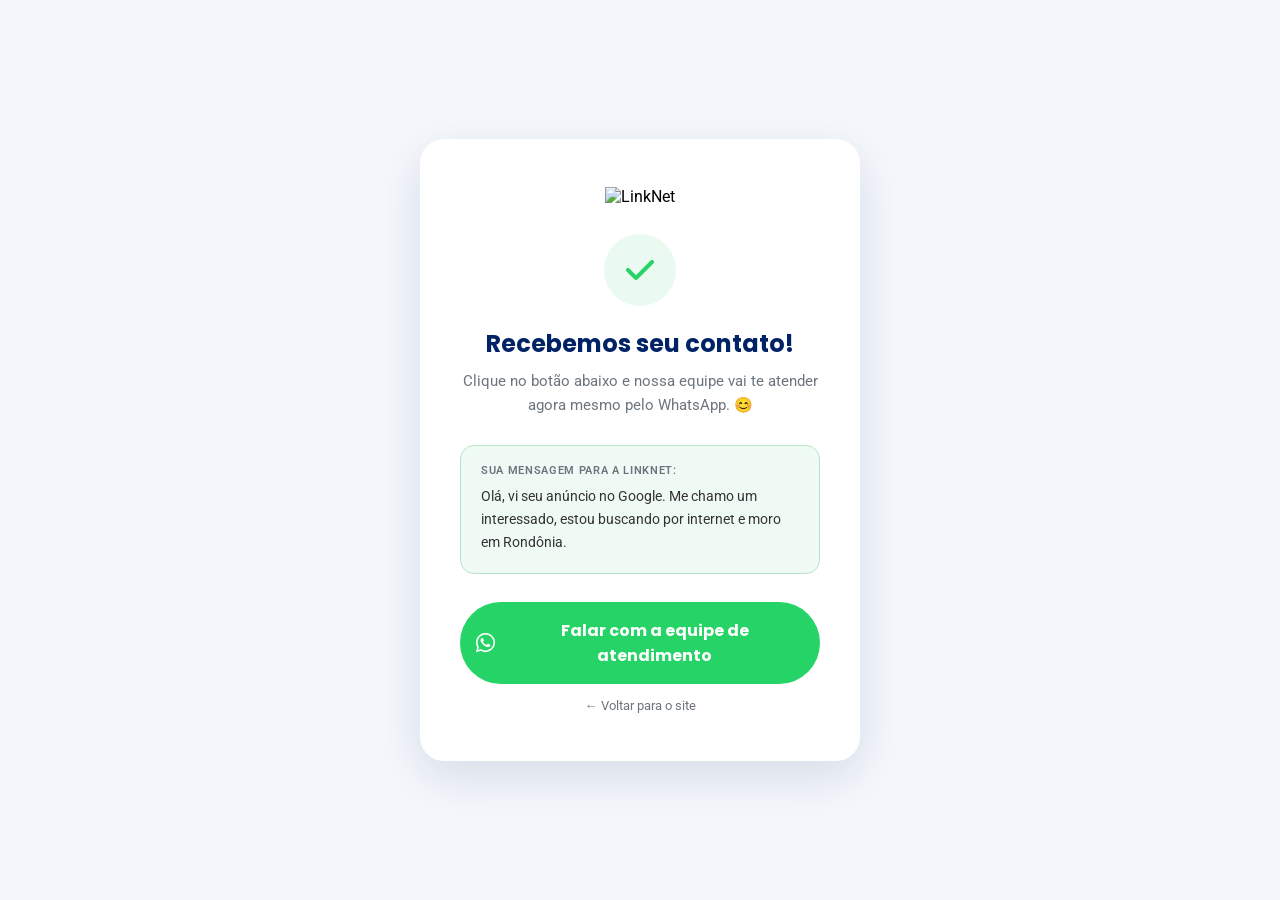
==== obrigado.html @ 1f7775f5 "formulário de contato" ====
<!DOCTYPE html>
<html lang="pt-BR">
<head>
    <meta charset="UTF-8" />
    <meta name="viewport" content="width=device-width, initial-scale=1.0" />

    <!-- Google Tag Manager -->
    <script>(function(w,d,s,l,i){w[l]=w[l]||[];w[l].push({'gtm.start':
    new Date().getTime(),event:'gtm.js'});var f=d.getElementsByTagName(s)[0],
    j=d.createElement(s),dl=l!='dataLayer'?'&l='+l:'';j.async=true;j.src=
    'https://www.googletagmanager.com/gtm.js?id='+i+dl;f.parentNode.insertBefore(j,f);
    })(window,document,'script','dataLayer','GTM-564SBN4L');</script>
    <!-- End Google Tag Manager -->

    <title>Obrigado! – Link Net</title>
    <meta name="robots" content="noindex, nofollow" />

    <link rel="icon" href="assets/images/logo.png" type="image/png" />
    <link rel="preconnect" href="https://fonts.googleapis.com" />
    <link rel="preconnect" href="https://fonts.gstatic.com" crossorigin />
    <link href="https://fonts.googleapis.com/css2?family=Poppins:wght@400;600;700;800&family=Roboto:wght@400;500&display=swap" rel="stylesheet" />
    <link rel="stylesheet" href="https://cdnjs.cloudflare.com/ajax/libs/font-awesome/6.5.2/css/all.min.css"
        integrity="sha512-SnH5WK+bZxgPHs44uWIX+LLJAJ9/2PkPKZ5QiAj6Ta86w+fsb2TkcmfRyVX3pBnMFcV7oQPJkl9QevSCWr3W6A=="
        crossorigin="anonymous" referrerpolicy="no-referrer" />

    <style>
        :root {
            --azul:    #002366;
            --ciano:   #3DB7E4;
            --texto:   #333333;
            --cinza:   #6c757d;
            --fundo:   #f4f7fb;
        }

        * { box-sizing: border-box; margin: 0; padding: 0; }

        body {
            font-family: 'Roboto', sans-serif;
            background: var(--fundo);
            min-height: 100vh;
            display: flex;
            align-items: center;
            justify-content: center;
            padding: 24px;
        }

        .card {
            background: #fff;
            border-radius: 24px;
            padding: 48px 40px;
            max-width: 440px;
            width: 100%;
            text-align: center;
            box-shadow: 0 16px 48px rgba(0, 35, 102, 0.12);
        }

        .card-logo {
            height: 36px;
            width: auto;
            margin-bottom: 28px;
        }

        .check-circle {
            width: 72px;
            height: 72px;
            background: #eafaf1;
            border-radius: 50%;
            display: flex;
            align-items: center;
            justify-content: center;
            margin: 0 auto 24px;
            font-size: 32px;
            color: #25D366;
        }

        h1 {
            font-family: 'Poppins', sans-serif;
            font-size: 24px;
            font-weight: 700;
            color: var(--azul);
            margin-bottom: 10px;
            line-height: 1.2;
        }

        .subtitle {
            font-size: 15px;
            color: var(--cinza);
            margin-bottom: 28px;
            line-height: 1.6;
        }

        /* Caixa com a mensagem que será enviada ao WhatsApp */
        .preview-box {
            background: #f0faf4;
            border: 1.5px solid #b7e4c7;
            border-radius: 14px;
            padding: 18px 20px;
            text-align: left;
            margin-bottom: 28px;
        }

        .preview-box .preview-label {
            font-size: 11px;
            font-weight: 600;
            text-transform: uppercase;
            letter-spacing: 0.06em;
            color: var(--cinza);
            margin-bottom: 8px;
        }

        .preview-box p {
            font-size: 14px;
            color: var(--texto);
            line-height: 1.65;
            white-space: pre-wrap;
            word-break: break-word;
        }

        .btn-whatsapp {
            display: flex;
            align-items: center;
            justify-content: center;
            gap: 10px;
            width: 100%;
            padding: 16px;
            background: #25D366;
            color: #fff;
            text-decoration: none;
            border-radius: 50px;
            font-family: 'Poppins', sans-serif;
            font-size: 16px;
            font-weight: 700;
            transition: background 0.2s, transform 0.15s;
            margin-bottom: 14px;
        }

        .btn-whatsapp:hover {
            background: #1ebe5a;
            transform: translateY(-2px);
        }

        .btn-whatsapp i { font-size: 22px; }

        .back-link {
            display: block;
            font-size: 13px;
            color: var(--cinza);
            text-decoration: none;
            transition: color 0.2s;
        }

        .back-link:hover { color: var(--azul); }

        @media (max-width: 480px) {
            .card { padding: 36px 24px; }
            h1 { font-size: 21px; }
        }
    </style>
</head>
<body>
    <!-- Google Tag Manager (noscript) -->
    <noscript><iframe src="https://www.googletagmanager.com/ns.html?id=GTM-564SBN4L"
    height="0" width="0" style="display:none;visibility:hidden"></iframe></noscript>
    <!-- End Google Tag Manager (noscript) -->

    <div class="card">
        <img src="assets/images/logo.png" alt="LinkNet" class="card-logo">

        <div class="check-circle">
            <i class="fa-solid fa-check"></i>
        </div>

        <h1>Recebemos seu contato!</h1>
        <p class="subtitle">
            Clique no botão abaixo e nossa equipe vai te atender<br>
            agora mesmo pelo WhatsApp. 😊
        </p>

        <!-- Preview da mensagem que será enviada -->
        <div class="preview-box">
            <div class="preview-label">Sua mensagem para a LinkNet:</div>
            <p id="msgPreview">Carregando…</p>
        </div>

        <a href="#" id="btnWhatsapp" class="btn-whatsapp" target="_blank" rel="noopener noreferrer">
            <i class="fa-brands fa-whatsapp"></i> Falar com a equipe de atendimento
        </a>

        <a href="/" class="back-link">← Voltar para o site</a>
    </div>

    <script>
    (function () {
        var WHATSAPP = '556932368140';

        // Ler dados do lead salvos pelo form.js
        var nome     = sessionStorage.getItem('ln_lead_nome')     || '';
        var intencao = sessionStorage.getItem('ln_lead_intencao') || '';
        var regiao   = sessionStorage.getItem('ln_lead_regiao')   || '';
        var plano    = sessionStorage.getItem('ln_lead_plano')    || '';

        // Montar mensagem para o WhatsApp
        var msg = 'Olá, vi seu anúncio no Google. Me chamo ' + (nome || 'um interessado');
        msg += ', estou buscando por ' + (intencao || 'internet');
        msg += ' e moro em ' + (regiao || 'Rondônia') + '.';
        if (plano) msg += '\n\nPlano de interesse: ' + plano;

        // Exibir preview no card
        var preview = document.getElementById('msgPreview');
        if (preview) preview.textContent = msg;

        // Montar link do WhatsApp
        var url = 'https://api.whatsapp.com/send/?phone=' + WHATSAPP
                + '&text=' + encodeURIComponent(msg);
        var btnWa = document.getElementById('btnWhatsapp');
        if (btnWa) btnWa.href = url;

        // Disparar evento de conversão via GTM
        window.dataLayer = window.dataLayer || [];
        window.dataLayer.push({ event: 'lead_conversion' });

        // TODO: Salvar lead no Supabase (implementar após cliente criar conta)
        // salvarLeadSupabase({ nome, intencao, regiao, plano, ...utms });

        // Auto-abrir o WhatsApp após 1.8s (melhora experiência mobile)
        setTimeout(function () {
            if (btnWa && btnWa.href !== '#') {
                window.open(url, '_blank', 'noopener,noreferrer');
            }
        }, 1800);

    })();
    </script>
</body>
</html>
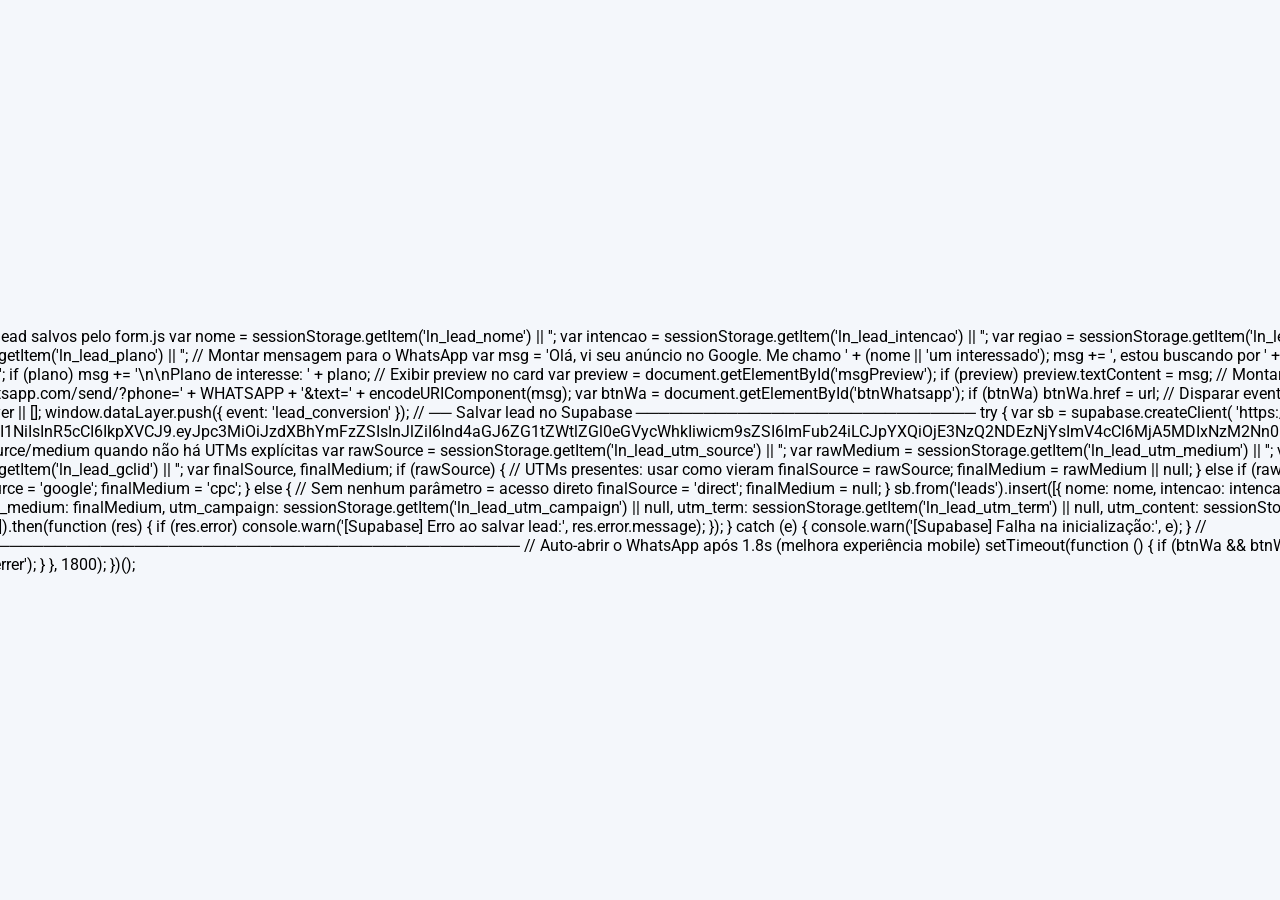
==== commit f2d9560c: "Update obrigado.html" ====
--- a/obrigado.html
+++ b/obrigado.html
@@ -22,6 +22,9 @@
     <link rel="stylesheet" href="https://cdnjs.cloudflare.com/ajax/libs/font-awesome/6.5.2/css/all.min.css"
         integrity="sha512-SnH5WK+bZxgPHs44uWIX+LLJAJ9/2PkPKZ5QiAj6Ta86w+fsb2TkcmfRyVX3pBnMFcV7oQPJkl9QevSCWr3W6A=="
         crossorigin="anonymous" referrerpolicy="no-referrer" />
+
+    <!-- Supabase JS -->
+    <script src="https://cdn.jsdelivr.net/npm/@supabase/supabase-js@2"></script>
 
     <style>
         :root {
@@ -164,34 +167,42 @@
     <!-- End Google Tag Manager (noscript) -->
 
     <div class="card">
-        <img src="assets/images/logo.png" alt="LinkNet" class="card-logo">
-
-        <div class="check-circle">
-            <i class="fa-solid fa-check"></i>
-        </div>
-
-        <h1>Recebemos seu contato!</h1>
-        <p class="subtitle">
-            Clique no botão abaixo e nossa equipe vai te atender<br>
-            agora mesmo pelo WhatsApp. 😊
-        </p>
-
-        <!-- Preview da mensagem que será enviada -->
-        <div class="preview-box">
-            <div class="preview-label">Sua mensagem para a LinkNet:</div>
-            <p id="msgPreview">Carregando…</p>
-        </div>
-
-        <a href="#" id="btnWhatsapp" class="btn-whatsapp" target="_blank" rel="noopener noreferrer">
-            <i class="fa-brands fa-whatsapp"></i> Falar com a equipe de atendimento
-        </a>
-
-        <a href="/" class="back-link">← Voltar para o site</a>
+    <img src="assets/images/logo.png" alt="LinkNet" class="card-logo">
+
+    <div class="check-circle">
+        <i class="fa-solid fa-check"></i>
     </div>
 
-    <script>
-    (function () {
-        var WHATSAPP = '556932368140';
+    <h1>Recebemos seu contato!</h1>
+    <p class="subtitle">
+        Clique no botão abaixo e nossa equipe vai te atender<br>
+        agora mesmo pelo WhatsApp. 😊
+    </p>
+
+    <a href="#" id="btnWhatsapp" class="btn-whatsapp" target="_blank" rel="noopener noreferrer">
+        <i class="fa-brands fa-whatsapp"></i> Falar com a equipe de atendimento
+    </a>
+
+    <a href="/" class="back-link">← Voltar para o site</a>
+</div>
+
+<script>
+(function () {
+    var WHATSAPP = '556932368140';
+    
+    // Escreva aqui a mensagem que você quer que apareça no WhatsApp do cliente
+    var MENSAGEM = 'Olá, equipe LinkNet! Gostaria de um atendimento.';
+
+    // O comando encodeURIComponent transforma os espaços e acentos em um formato válido para links de internet
+    var textoCodificado = encodeURIComponent(MENSAGEM);
+
+    // Junta tudo para criar o link final
+    var linkFinal = 'https://wa.me/' + WHATSAPP + '?text=' + textoCodificado;
+
+    // Pega o botão no HTML e insere o link nele
+    document.getElementById('btnWhatsapp').href = linkFinal;
+})();
+</script>
 
         // Ler dados do lead salvos pelo form.js
         var nome     = sessionStorage.getItem('ln_lead_nome')     || '';
@@ -219,8 +230,51 @@
         window.dataLayer = window.dataLayer || [];
         window.dataLayer.push({ event: 'lead_conversion' });
 
-        // TODO: Salvar lead no Supabase (implementar após cliente criar conta)
-        // salvarLeadSupabase({ nome, intencao, regiao, plano, ...utms });
+        // ── Salvar lead no Supabase ──────────────────────────────
+        try {
+            var sb = supabase.createClient(
+                'https://wxhbzdmmekeditxerqhd.supabase.co',
+                'eyJhbGciOiJIUzI1NiIsInR5cCI6IkpXVCJ9.eyJpc3MiOiJzdXBhYmFzZSIsInJlZiI6Ind4aGJ6ZG1tZWtlZGl0eGVycWhkIiwicm9sZSI6ImFub24iLCJpYXQiOjE3NzQ2NDEzNjYsImV4cCI6MjA5MDIxNzM2Nn0.xq8jVwIjDfZjIx_QsHx2rAdJJmGl236JqYRVr4xbDHg'
+            );
+
+            // Resolver source/medium quando não há UTMs explícitas
+            var rawSource   = sessionStorage.getItem('ln_lead_utm_source') || '';
+            var rawMedium   = sessionStorage.getItem('ln_lead_utm_medium') || '';
+            var rawGclid    = sessionStorage.getItem('ln_lead_gclid')      || '';
+            var finalSource, finalMedium;
+
+            if (rawSource) {
+                // UTMs presentes: usar como vieram
+                finalSource = rawSource;
+                finalMedium = rawMedium || null;
+            } else if (rawGclid) {
+                // GCLID sem UTMs = Google Ads com auto-tagging
+                finalSource = 'google';
+                finalMedium = 'cpc';
+            } else {
+                // Sem nenhum parâmetro = acesso direto
+                finalSource = 'direct';
+                finalMedium = null;
+            }
+
+            sb.from('leads').insert([{
+                nome:         nome,
+                intencao:     intencao,
+                regiao:       regiao,
+                plano:        plano,
+                utm_source:   finalSource,
+                utm_medium:   finalMedium,
+                utm_campaign: sessionStorage.getItem('ln_lead_utm_campaign') || null,
+                utm_term:     sessionStorage.getItem('ln_lead_utm_term')     || null,
+                utm_content:  sessionStorage.getItem('ln_lead_utm_content')  || null,
+                gclid:        rawGclid || null
+            }]).then(function (res) {
+                if (res.error) console.warn('[Supabase] Erro ao salvar lead:', res.error.message);
+            });
+        } catch (e) {
+            console.warn('[Supabase] Falha na inicialização:', e);
+        }
+        // ────────────────────────────────────────────────────────
 
         // Auto-abrir o WhatsApp após 1.8s (melhora experiência mobile)
         setTimeout(function () {
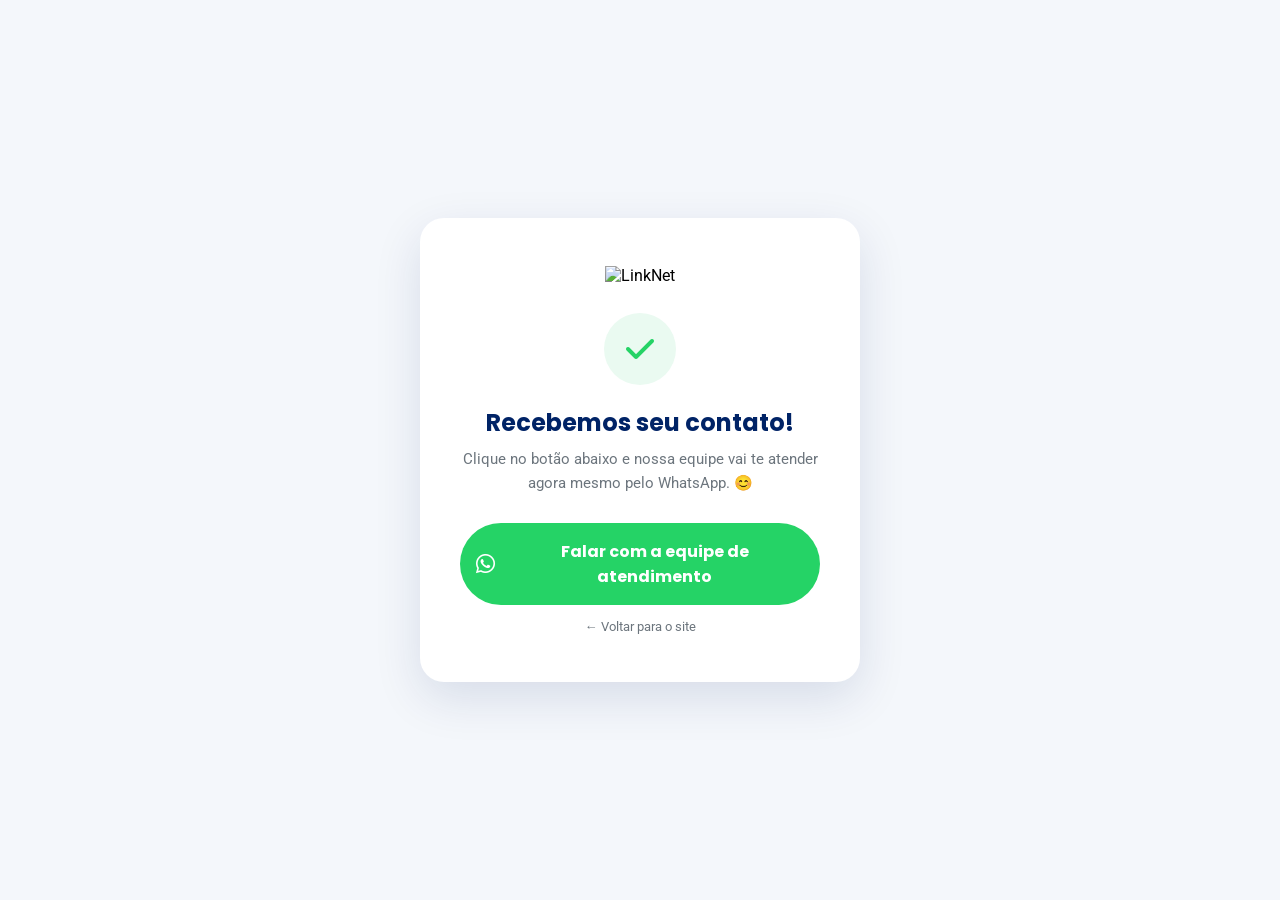
==== commit 163aeacc: "Update obrigado.html" ====
--- a/obrigado.html
+++ b/obrigado.html
@@ -189,101 +189,80 @@
 <script>
 (function () {
     var WHATSAPP = '556932368140';
-    
-    // Escreva aqui a mensagem que você quer que apareça no WhatsApp do cliente
-    var MENSAGEM = 'Olá, equipe LinkNet! Gostaria de um atendimento.';
-
-    // O comando encodeURIComponent transforma os espaços e acentos em um formato válido para links de internet
-    var textoCodificado = encodeURIComponent(MENSAGEM);
-
-    // Junta tudo para criar o link final
-    var linkFinal = 'https://wa.me/' + WHATSAPP + '?text=' + textoCodificado;
-
-    // Pega o botão no HTML e insere o link nele
-    document.getElementById('btnWhatsapp').href = linkFinal;
+
+    // 1. Ler dados do lead salvos pelo form.js
+    var nome     = sessionStorage.getItem('ln_lead_nome')     || '';
+    var intencao = sessionStorage.getItem('ln_lead_intencao') || '';
+    var regiao   = sessionStorage.getItem('ln_lead_regiao')   || '';
+    var plano    = sessionStorage.getItem('ln_lead_plano')    || '';
+
+    // 2. Montar mensagem para o WhatsApp com os dados do cliente
+    var msg = 'Olá, vi seu anúncio no Google. Me chamo ' + (nome || 'um interessado');
+    msg += ', estou buscando por ' + (intencao || 'internet');
+    msg += ' e moro em ' + (regiao || 'Rondônia') + '.';
+    if (plano) msg += '\n\nPlano de interesse: ' + plano;
+
+    // 3. Montar link do WhatsApp e colocar direto no botão (Sem Preview)
+    var url = 'https://api.whatsapp.com/send/?phone=' + WHATSAPP + '&text=' + encodeURIComponent(msg);
+    var btnWa = document.getElementById('btnWhatsapp');
+    if (btnWa) {
+        btnWa.href = url;
+    }
+
+    // 4. Disparar evento de conversão via GTM
+    window.dataLayer = window.dataLayer || [];
+    window.dataLayer.push({ event: 'lead_conversion' });
+
+    // 5. ── Salvar lead no Supabase ──────────────────────────────
+    try {
+        var sb = supabase.createClient(
+            'https://wxhbzdmmekeditxerqhd.supabase.co',
+            'eyJhbGciOiJIUzI1NiIsInR5cCI6IkpXVCJ9.eyJpc3MiOiJzdXBhYmFzZSIsInJlZiI6Ind4aGJ6ZG1tZWtlZGl0eGVycWhkIiwicm9sZSI6ImFub24iLCJpYXQiOjE3NzQ2NDEzNjYsImV4cCI6MjA5MDIxNzM2Nn0.xq8jVwIjDfZjIx_QsHx2rAdJJmGl236JqYRVr4xbDHg'
+        );
+
+        var rawSource   = sessionStorage.getItem('ln_lead_utm_source') || '';
+        var rawMedium   = sessionStorage.getItem('ln_lead_utm_medium') || '';
+        var rawGclid    = sessionStorage.getItem('ln_lead_gclid')      || '';
+        var finalSource, finalMedium;
+
+        if (rawSource) {
+            finalSource = rawSource;
+            finalMedium = rawMedium || null;
+        } else if (rawGclid) {
+            finalSource = 'google';
+            finalMedium = 'cpc';
+        } else {
+            finalSource = 'direct';
+            finalMedium = null;
+        }
+
+        sb.from('leads').insert([{
+            nome:         nome,
+            intencao:     intencao,
+            regiao:       regiao,
+            plano:        plano,
+            utm_source:   finalSource,
+            utm_medium:   finalMedium,
+            utm_campaign: sessionStorage.getItem('ln_lead_utm_campaign') || null,
+            utm_term:     sessionStorage.getItem('ln_lead_utm_term')     || null,
+            utm_content:  sessionStorage.getItem('ln_lead_utm_content')  || null,
+            gclid:        rawGclid || null
+        }]).then(function (res) {
+            if (res.error) console.warn('[Supabase] Erro ao salvar lead:', res.error.message);
+        });
+    } catch (e) {
+        console.warn('[Supabase] Falha na inicialização:', e);
+    }
+    // ────────────────────────────────────────────────────────
+
+    // 6. Auto-abrir o WhatsApp após 1.8s
+    setTimeout(function () {
+        if (btnWa && btnWa.href !== '#') {
+            window.open(url, '_blank', 'noopener,noreferrer');
+        }
+    }, 1800);
+
 })();
 </script>
-
-        // Ler dados do lead salvos pelo form.js
-        var nome     = sessionStorage.getItem('ln_lead_nome')     || '';
-        var intencao = sessionStorage.getItem('ln_lead_intencao') || '';
-        var regiao   = sessionStorage.getItem('ln_lead_regiao')   || '';
-        var plano    = sessionStorage.getItem('ln_lead_plano')    || '';
-
-        // Montar mensagem para o WhatsApp
-        var msg = 'Olá, vi seu anúncio no Google. Me chamo ' + (nome || 'um interessado');
-        msg += ', estou buscando por ' + (intencao || 'internet');
-        msg += ' e moro em ' + (regiao || 'Rondônia') + '.';
-        if (plano) msg += '\n\nPlano de interesse: ' + plano;
-
-        // Exibir preview no card
-        var preview = document.getElementById('msgPreview');
-        if (preview) preview.textContent = msg;
-
-        // Montar link do WhatsApp
-        var url = 'https://api.whatsapp.com/send/?phone=' + WHATSAPP
-                + '&text=' + encodeURIComponent(msg);
-        var btnWa = document.getElementById('btnWhatsapp');
-        if (btnWa) btnWa.href = url;
-
-        // Disparar evento de conversão via GTM
-        window.dataLayer = window.dataLayer || [];
-        window.dataLayer.push({ event: 'lead_conversion' });
-
-        // ── Salvar lead no Supabase ──────────────────────────────
-        try {
-            var sb = supabase.createClient(
-                'https://wxhbzdmmekeditxerqhd.supabase.co',
-                'eyJhbGciOiJIUzI1NiIsInR5cCI6IkpXVCJ9.eyJpc3MiOiJzdXBhYmFzZSIsInJlZiI6Ind4aGJ6ZG1tZWtlZGl0eGVycWhkIiwicm9sZSI6ImFub24iLCJpYXQiOjE3NzQ2NDEzNjYsImV4cCI6MjA5MDIxNzM2Nn0.xq8jVwIjDfZjIx_QsHx2rAdJJmGl236JqYRVr4xbDHg'
-            );
-
-            // Resolver source/medium quando não há UTMs explícitas
-            var rawSource   = sessionStorage.getItem('ln_lead_utm_source') || '';
-            var rawMedium   = sessionStorage.getItem('ln_lead_utm_medium') || '';
-            var rawGclid    = sessionStorage.getItem('ln_lead_gclid')      || '';
-            var finalSource, finalMedium;
-
-            if (rawSource) {
-                // UTMs presentes: usar como vieram
-                finalSource = rawSource;
-                finalMedium = rawMedium || null;
-            } else if (rawGclid) {
-                // GCLID sem UTMs = Google Ads com auto-tagging
-                finalSource = 'google';
-                finalMedium = 'cpc';
-            } else {
-                // Sem nenhum parâmetro = acesso direto
-                finalSource = 'direct';
-                finalMedium = null;
-            }
-
-            sb.from('leads').insert([{
-                nome:         nome,
-                intencao:     intencao,
-                regiao:       regiao,
-                plano:        plano,
-                utm_source:   finalSource,
-                utm_medium:   finalMedium,
-                utm_campaign: sessionStorage.getItem('ln_lead_utm_campaign') || null,
-                utm_term:     sessionStorage.getItem('ln_lead_utm_term')     || null,
-                utm_content:  sessionStorage.getItem('ln_lead_utm_content')  || null,
-                gclid:        rawGclid || null
-            }]).then(function (res) {
-                if (res.error) console.warn('[Supabase] Erro ao salvar lead:', res.error.message);
-            });
-        } catch (e) {
-            console.warn('[Supabase] Falha na inicialização:', e);
-        }
-        // ────────────────────────────────────────────────────────
-
-        // Auto-abrir o WhatsApp após 1.8s (melhora experiência mobile)
-        setTimeout(function () {
-            if (btnWa && btnWa.href !== '#') {
-                window.open(url, '_blank', 'noopener,noreferrer');
-            }
-        }, 1800);
-
-    })();
-    </script>
 </body>
 </html>
